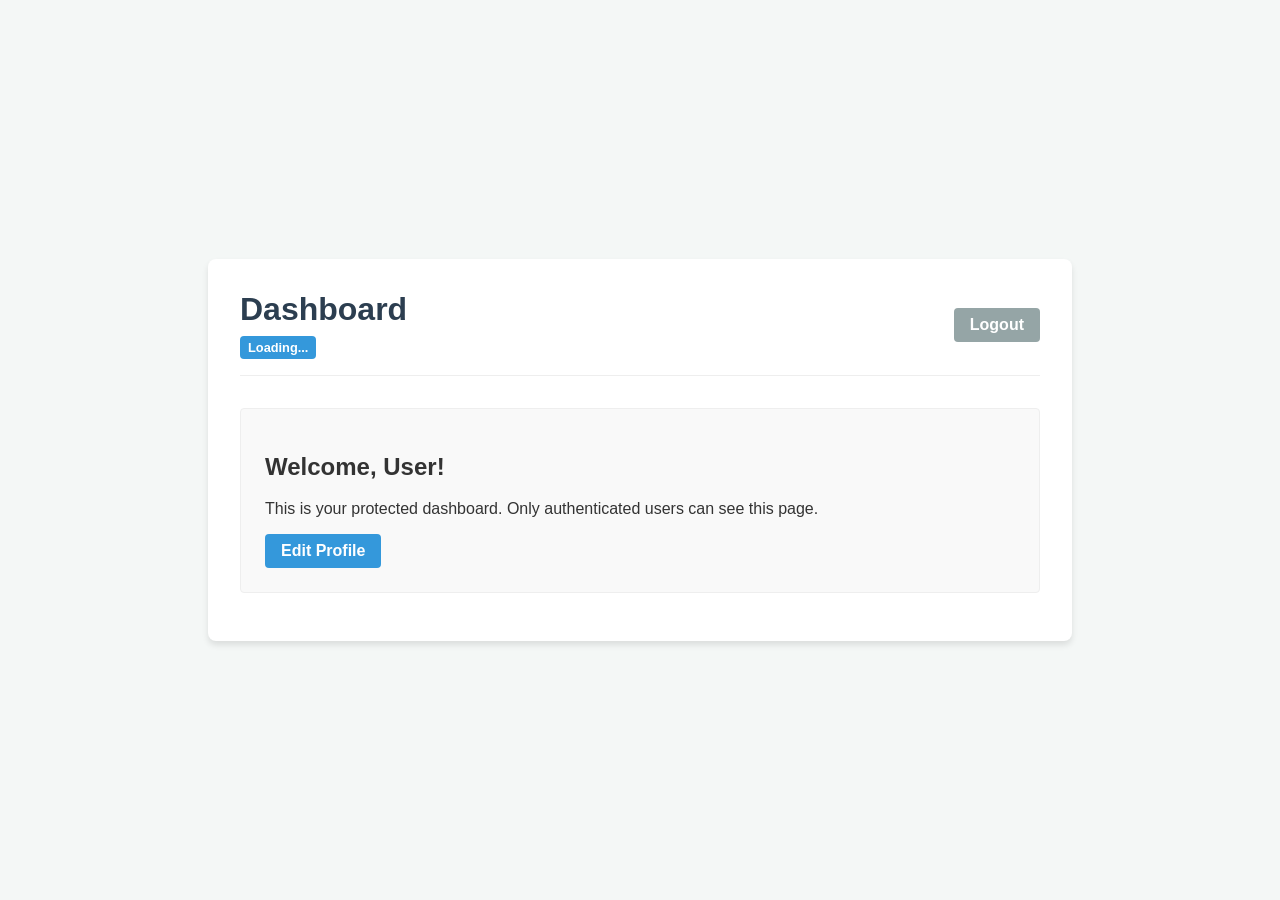
==== frontend/dashboard.html @ ce16b268 "Phase 11: Frontend HTML and CSS built" ====
<!DOCTYPE html>
<html lang="en">
<head>
    <meta charset="UTF-8">
    <meta name="viewport" content="width=device-width, initial-scale=1.0">
    <title>Auth System - Dashboard</title>
    <link rel="stylesheet" href="css/style.css">
</head>
<body>
    <div class="dashboard-container container">
        <div class="header">
            <div>
                <h1 style="margin-bottom: 0.5rem;">Dashboard</h1>
                <span id="roleBadge" class="role-badge role-USER">Loading...</span>
            </div>
            <div>
                <button id="logoutBtn" class="btn-small secondary-btn">Logout</button>
            </div>
        </div>

        <div class="card">
            <h2>Welcome, <span id="userName">User</span>!</h2>
            <p>This is your protected dashboard. Only authenticated users can see this page.</p>
            <div style="margin-top: 1rem;">
                <button onclick="window.location.href='profile.html'" class="btn-small">Edit Profile</button>
            </div>
        </div>

        <div id="adminSection" class="card" style="display: none;">
            <h2 style="color: #e74c3c;">Admin Controls</h2>
            <p>You have ADMIN privileges. You can view all registered users.</p>
            <button id="viewUsersBtn" class="btn-small">View All Users</button>
            
            <div id="usersList" style="margin-top: 1rem; text-align: left;"></div>
        </div>
    </div>
    <!-- Logic added in Phase 12 -->
</body>
</html>
---- frontend/css/style.css ----
body {
    font-family: -apple-system, BlinkMacSystemFont, "Segoe UI", Roboto, Helvetica, Arial, sans-serif;
    background-color: #f4f7f6;
    color: #333;
    margin: 0;
    padding: 0;
    display: flex;
    justify-content: center;
    align-items: center;
    height: 100vh;
}

.container {
    background: #fff;
    padding: 2rem 3rem;
    border-radius: 8px;
    box-shadow: 0 4px 6px rgba(0,0,0,0.1);
    width: 100%;
    max-width: 400px;
    text-align: center;
}

h1 {
    margin-top: 0;
    color: #2c3e50;
}

.form-group {
    margin-bottom: 1rem;
    text-align: left;
}

label {
    display: block;
    margin-bottom: 0.5rem;
    font-weight: 600;
    font-size: 0.9rem;
}

input {
    width: 100%;
    padding: 0.75rem;
    border: 1px solid #ccc;
    border-radius: 4px;
    box-sizing: border-box;
    font-size: 1rem;
}

button {
    width: 100%;
    padding: 0.75rem;
    background-color: #3498db;
    color: white;
    border: none;
    border-radius: 4px;
    font-size: 1rem;
    cursor: pointer;
    margin-top: 1rem;
    font-weight: bold;
    transition: background-color 0.3s;
}

button:hover {
    background-color: #2980b9;
}

.secondary-btn {
    background-color: #95a5a6;
}

.secondary-btn:hover {
    background-color: #7f8c8d;
}

a {
    color: #3498db;
    text-decoration: none;
    font-size: 0.9rem;
}

a:hover {
    text-decoration: underline;
}

.links {
    margin-top: 1rem;
}

.error-message {
    color: #e74c3c;
    font-size: 0.9rem;
    margin-bottom: 1rem;
    display: none;
}

.success-message {
    color: #2ecc71;
    font-size: 0.9rem;
    margin-bottom: 1rem;
    display: none;
}

/* Dashboard specific */
.dashboard-container {
    max-width: 800px;
    width: 90%;
    padding: 2rem;
    text-align: left;
}

.header {
    display: flex;
    justify-content: space-between;
    align-items: center;
    border-bottom: 1px solid #eee;
    padding-bottom: 1rem;
    margin-bottom: 2rem;
}

.role-badge {
    display: inline-block;
    padding: 0.25rem 0.5rem;
    border-radius: 4px;
    font-size: 0.8rem;
    font-weight: bold;
    color: white;
}

.role-USER {
    background-color: #3498db;
}

.role-ADMIN {
    background-color: #e74c3c;
}

.card {
    background: #f9f9f9;
    border: 1px solid #eee;
    padding: 1.5rem;
    border-radius: 4px;
    margin-bottom: 1rem;
}

.btn-small {
    width: auto;
    padding: 0.5rem 1rem;
    margin: 0;
}
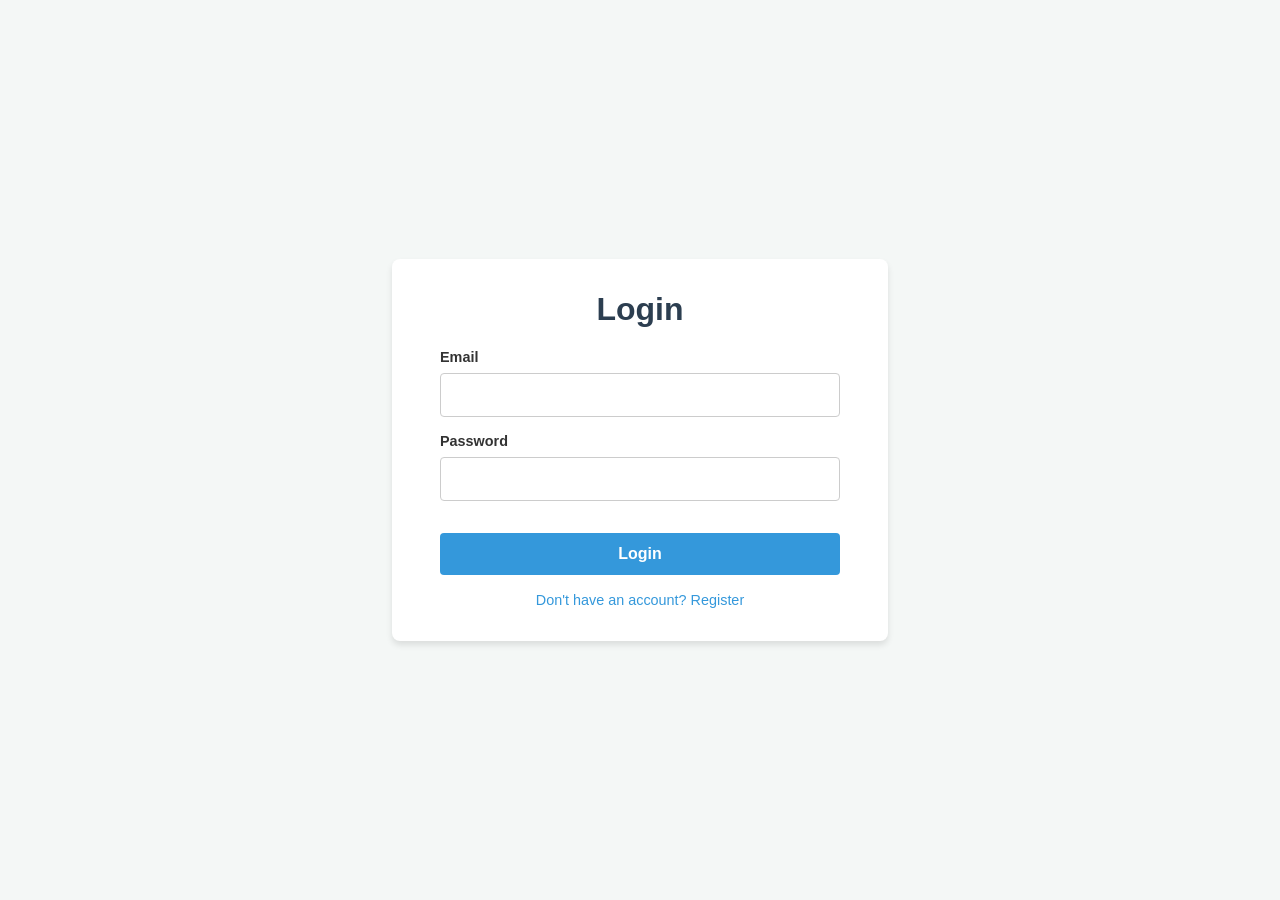
==== commit 0aebe341: "Phase 12: Frontend Integration with Fetch API" ====
--- a/frontend/dashboard.html
+++ b/frontend/dashboard.html
@@ -35,5 +35,8 @@
         </div>
     </div>
     <!-- Logic added in Phase 12 -->
+    <script src="js/auth.js"></script>
+    <script src="js/profile.js"></script>
+    <script src="js/dashboard.js"></script>
 </body>
 </html>
